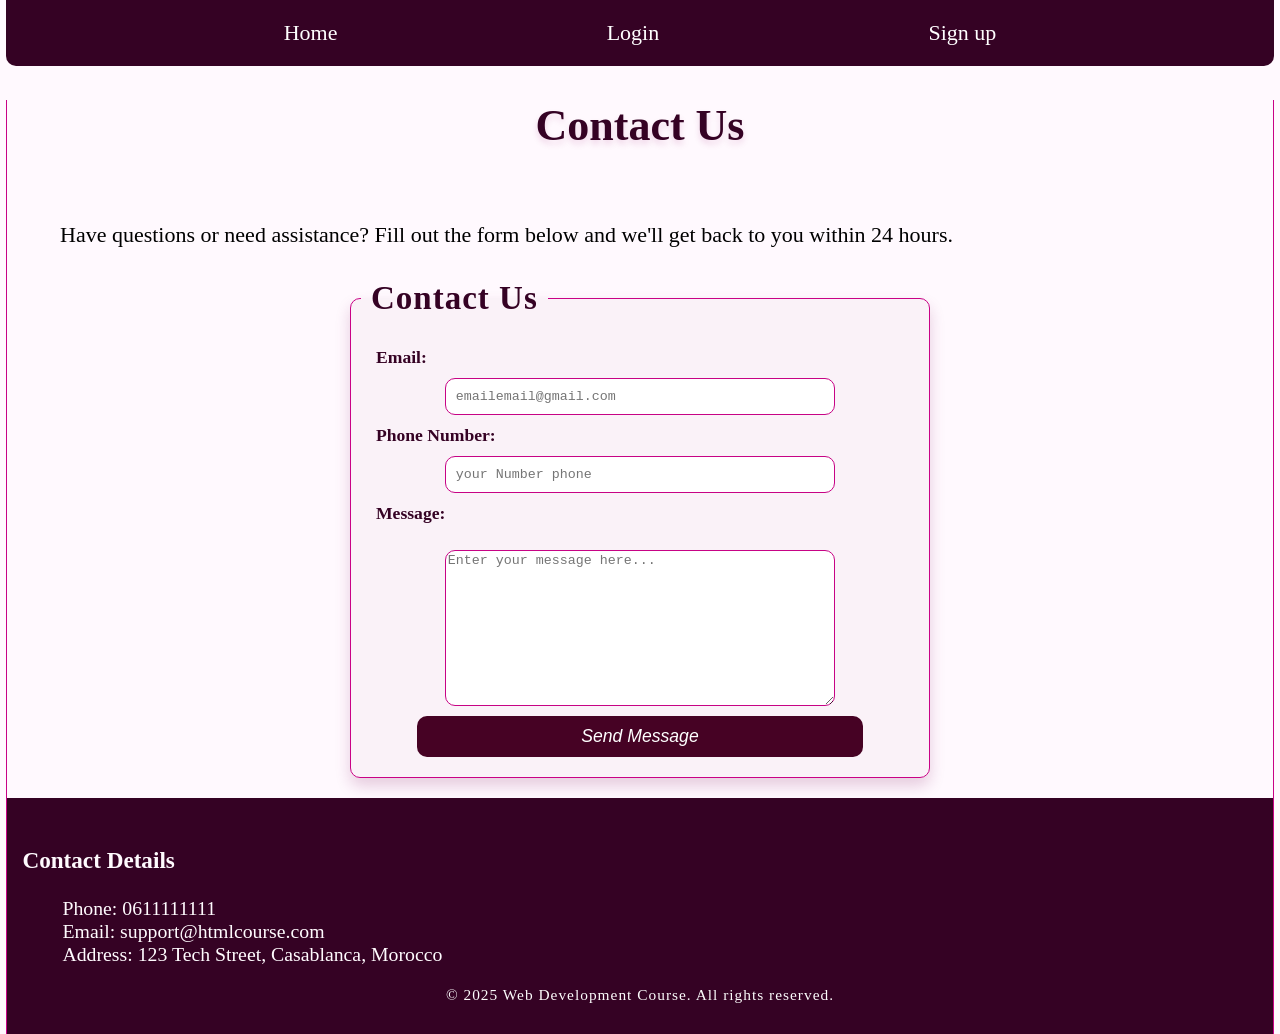
==== contact.html @ 1b8fafeb "first commit" ====
<!DOCTYPE html>
<html lang="en">
    <head>
        <meta charset="UTF-8">
        <meta name="author" content="fatima">
        <meta name="viewport" content="width=device-width, initial-scale=1.0">
        <meta name="description" content="If you need assistance with the course or have technical issues, please 
        fill out the form below, and our team will get back to you within 24 hours.">
         <link rel="stylesheet" href="page.css" type="text/css">
         <title>Have Questions? We’re Here to Help</title>
         <link rel="icon" href="html-5.png" type="image/x-icon">
    </head>
    <body>
        <header>
            <h1>Contact Us</h1>
            <nav>
               <ul>
                    <li><a class="linknav" href="page.html">Home</a></li>
                    <li><a class="linknav" href="login.html">Login</a></li>
                    <li><a class="linknav" href="sign.html">Sign up</a></li>
                   <!-- <li><a class="linknav" href="contact.html">Contact up</a></li>-->
                </ul>
            </nav>
        </header>
        <main>
            <article>
                  
                  
                 <p>Have questions or need assistance? Fill out the form
                     below and we'll get back to you within 24 hours.
                 </p>
                 
                 <fieldset class="fildsetinscr"> 
                    <legend><b>Contact Us</b></legend>
                    <form  action="https://httpbin.org/post" method="post">
                        <label for="email">Email:</label>
                        <input class="input" type="email" name="email" id="email" required placeholder="emailemail@gmail.com">
                       
                       <label for="tel">Phone Number:</label>
                       <input class="input" type="tel" name="tel" id="tel"
                       required placeholder="your Number phone">
                        
                        <label for="message">Message:</label>
                        <br>
                        <textarea class="input" name="message" id="message" rows="10"
                         cols="50" placeholder="Enter your message here..."></textarea>
                        <button  class="button" type="submit">Send Message</button>
                    </form>
                </fieldset>
                
            </article>
        </main>
       <div class="more-info">
        <div class="contact">
                <h3>Contact Details</h3>
                  <ul>
                    <li>Phone: 0611111111</li>
                    <li>Email: support@htmlcourse.com</li>
                    <li>Address: 123 Tech Street, Casablanca, Morocco</li>
                  </ul>
                 </div>
        <footer>
            <p>&copy; 2025 Web Development Course. All rights reserved.</p>
         </footer> </div>
    </body>
</html>
---- page.css ----
/*  Global Styles - الساس ديال الموقع */
* {
    box-sizing: border-box; /* */
}

html {
    font-size: 22px;
}

body {
    min-height: 100vh;
    max-width: 99%;
    margin: auto;
    padding:0;
    border-left: 1px solid #c90286;
    border-right: 1px solid #c90286;
    background-color: #fff9fe; 
}
main {
    max-width: 1200px;
    margin: 0 auto;
    padding: 20px;
}
/*  Typography - العناوين والخطوط */
h1 {
    margin-top: 100px; 
    color: #350224;
    text-shadow:  0 4px 6px rgba(148, 3, 100, 0.15);
    text-align: center;
}
h2 {
    color: #4f0235;
     text-shadow: 0 2px 6px rgba(79, 2, 53, 0.25);
    text-align: center;
}
hr {
    border: 0.1px solid #c90286;
    max-width:99%;
}
.border , .articleborder{
    border: 1px solid #c90286;
    border-radius: 10px;
    padding: 20px;
    margin: 20px auto;
    max-width: 1200px;
}

.subtitle {
    margin-left: 25px;
    margin-bottom: 30px;
}
/*  Images*/

/*  Navigation - شريط التنقل (مجموع فبلاصة وحدة) */
nav {
    position: fixed;
    top: 0;
    left: 0;
    right: 0;
    max-width: 99%;
    margin: 0 auto;
    z-index: 1000;
    
}

nav > ul {
    display: flex;
    justify-content: space-evenly;
    background-color: #350224;
    color: white;
    padding: 20px 10px;
    margin: 0;
    border-radius: 0 0 10px 10px; /* حواف دائرية غير من التحت */
    gap: 2px;
    list-style-type: none; 
}

/* 4. Links & Interactive - الروابط والتفاعل */
li {
    list-style-type: none;
}

li .linknav {
    text-decoration: none; /* */
    color: white;
    transition: 0.3s; /* باش الـ hover يجي ناعم */
}

.linknav:visited {
    color: rgb(234, 220, 236);
}

.linknav:hover, .linknav:focus {
    color: rgba(249, 0, 179, 0.781);
    border: 0.01px solid rgb(202, 0, 158);
    border-radius: 10px;
    padding: 3px;
}
.link{
    color: #72034f;
     text-decoration: none;
     display: flex;
     padding-bottom: 15px;
}
.link:hover{
    color: #72034f;
     text-decoration: underline;
}
/*flexbox caption HTML*/
.html-intro{
    display: flex;
    justify-content: center;
   align-items: center;
    gap:60px;
    margin: 80px auto;
  max-width: 1200px;
  margin-bottom:0;

}
.html-logo{
    width:300px;
    height:auto;
}
.html-text{
  max-width: 600px;
  line-height: 1.6;
  font-size: 1.1rem;
}
/*summary*/
details{
    max-width: 900px;
  margin: 20px auto;
 background-color: #fff9fe; 
  padding: 20px;
  border-radius: 15px;
  box-shadow: 0 10px 25px rgba(53, 2, 36, 0.08);
}
.summary{
    background-color: #f8eaf3;
    padding: 20px 25px;
    border:1px solid #7a014f;
     border-left: 5px solid #7a014f;
  padding: 20px 25px;
  border-radius: 12px;
  font-weight: bold;
    margin-bottom:20px;
    cursor: pointer;
     list-style: none;
}


/*summary list*/
.list-learning li{
  margin-bottom: 12px;
  line-height: 1.6;
  font-family: Arial, Helvetica, sans-serif;
  font-weight: 300;
}

summary::-webkit-details-marker {
  display: none;
}
summary::before {
  content: "▶";
  margin-right: 10px;
  transition: 0.3s;
  display: inline-block;
}
details[open] summary::before {
  transform: rotate(90deg);
}
summary:hover{
    background-color:#f3d9e8;
}
ul strong{
    color: #56053c;
  font-weight: 600;
}

.list-ourcoursese{
    padding: 20px;
    letter-spacing: normal;
    list-style: disc;
}
/* 5. Tables - الجداول */
th, td, caption {
    border: 1px solid #7f0558;
    font-family: 'Courier New', Courier, monospace;
    padding: 0.5rem;

}
tbody tr:nth-child(even){
    background-color:#f6edf3 ;
}
tbody tr:hover{
    background-color: #f5c7e197;
    cursor:default;
}
table {
    border-collapse: collapse; /* أحسن من separate باش يجي الخط رقيق */
    width: 100%;
    margin-top: 20px;
}
/* Formes */
.fieldset-page{
    border: 1px solid #350224;
    border-radius: 10px;
    text-align: center;
    width: 50%;
   margin:auto;
}
legend{
    
    color: #350224;
    padding:6px 15px;
   margin-bottom: 10px;
   font-size: 1.5rem;
   font-weight: 700;
   font-family: 'Times New Roman', Times, serif;
   letter-spacing: 1px;
   padding:10px ; 
    border-radius: 10px;
}
.borderfildset, .fildsetinscr{
    border:1px solid #c90286;
    border-radius: 10px;
    background-color:#a5829a0f;
     box-shadow: 0 8px 15px rgba(132, 27, 97, 0.2);
     padding: 10px;
     margin: 10px auto;
     max-width: 1200px;
    width:50%;
    margin:auto;
    
}

.button{
    width:80%;
    padding:10px 20px;
    display: block;
    margin:10px  auto;
    
}
.button:hover ,.signup:hover{
    background-color:  #6c0652ee;
   color:white;
   box-shadow: 0 5px 15px rgba(127, 1, 75, 0.486);
  cursor:pointer;
  transition: 0.3s;
}
.signup ,.button{background-color: #460224;
    color: white;
    border: none;
     font-size: 0.8rem;
     font-style: oblique;
border-radius:10px;
}
.signup {
    width:30%; 
    padding:10px 20px;
     margin-bottom: 20px;
}
input{
    width: 70%;
    padding: 10px;
    margin: 10px auto;
     font-family: 'Courier New', Courier, monospace;
    display: block;
    border: 1px solid #c70385;
    border-radius: 10px;
}
 .input:focus{
     background-color: #fffbfd;
     outline: none;
    border: 0.9px solid #460224;
    box-shadow: 0 0 5px #c70385;
}

.checkbox {
    display: flex;
    align-items: center;
    gap: 15px;           
    margin: 20px auto;
    width: 80%;         
    justify-content: flex-start;
}

/* 2. تعديل المربع بضبط */
.checkbox input[type="checkbox"] {
    display: inline;      
    width: 15px;          /* حجم ثابت للمربع */
    height: 15px;
    margin: 0;           
    cursor: pointer;
}

/* 3. تعديل النص */
.checkbox label {
    margin: 0;            /* حيدي أي مارجين قديم */
    cursor: pointer;
    font-size: 0.9rem;
    color: #350224;
}
label{
    display: block;
    margin-left: 15px;
    font-size: 0.8rem;
    font-weight: bold;
    color: #350224;
}
textarea{
    width:70%;
    max-width: 100%;
    display: flex;
    margin:auto;
    border: 1px solid #c70385;
    border-radius: 10px;
}
.contact-details{
    background-color: #460224;
    color:white;
    margin-bottom: 0;
}
/*footer*/
.more-info {
    text-align:center;
    background-color: #350224;
    color:white;
    padding: 15px;
    border-top: 10px solid  #350224;
    
}
.contact{
    text-align: start;
    font-size: 0.9rem;
    color:#fffbfe;
}
footer p {
    font-size: 0.7rem;
    letter-spacing: 1px;
    opacity: 0.99; 
}
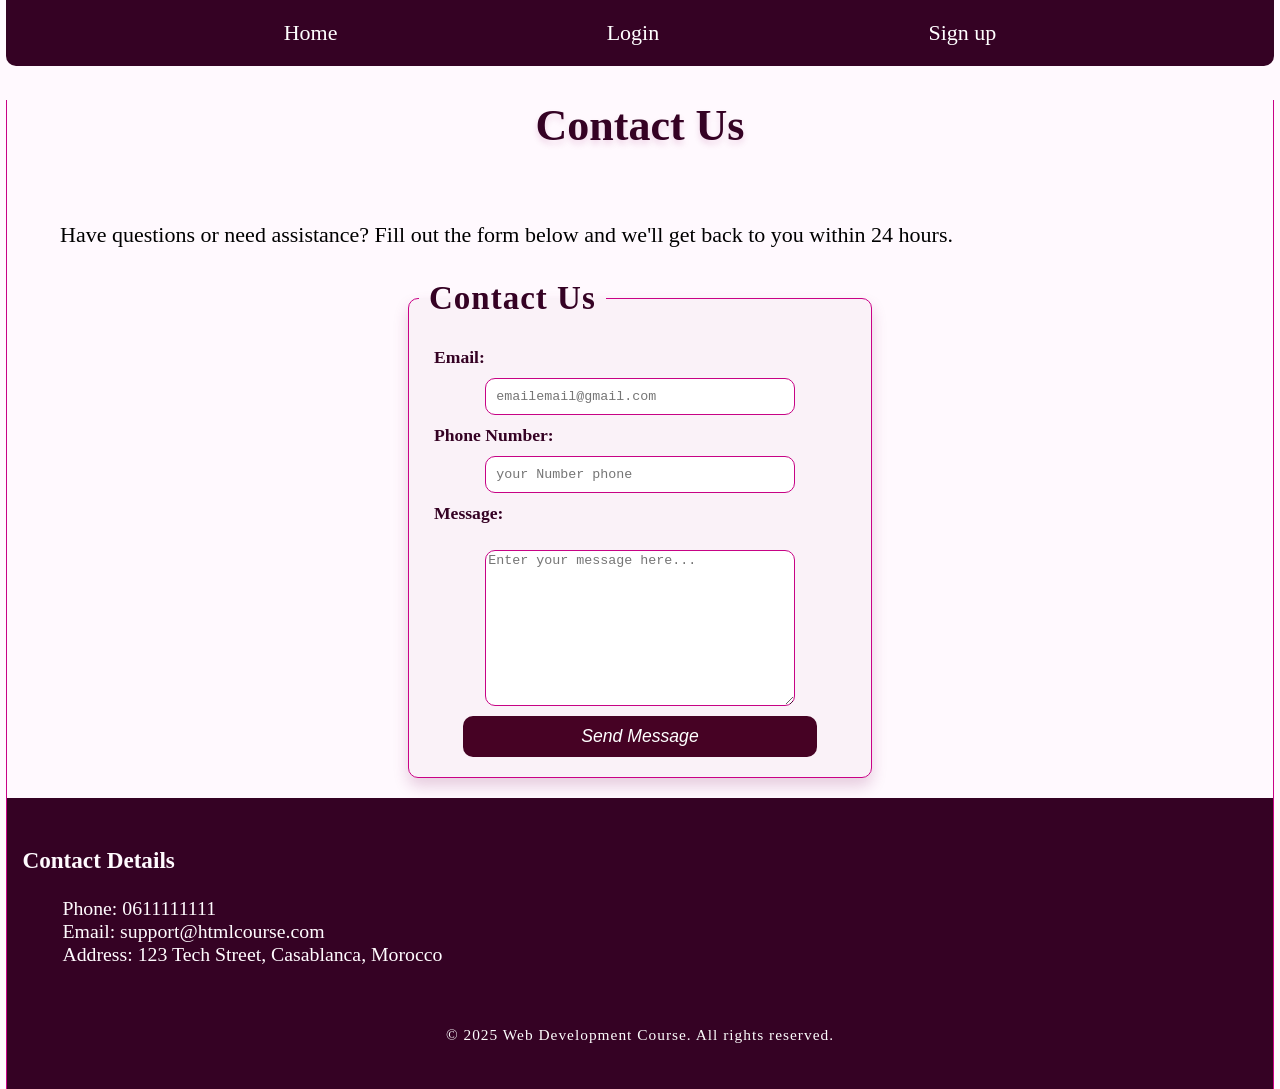
==== commit a95c5eb3: "edite name file" ====
--- a/contact.html
+++ b/contact.html
@@ -15,7 +15,7 @@
             <h1>Contact Us</h1>
             <nav>
                <ul>
-                    <li><a class="linknav" href="page.html">Home</a></li>
+                    <li><a class="linknav" href="index.html">Home</a></li>
                     <li><a class="linknav" href="login.html">Login</a></li>
                     <li><a class="linknav" href="sign.html">Sign up</a></li>
                    <!-- <li><a class="linknav" href="contact.html">Contact up</a></li>-->
--- a/page.css
+++ b/page.css
@@ -1,4 +1,4 @@
-/*  Global Styles - الساس ديال الموقع */
+
 * {
     box-sizing: border-box; /* */
 }
@@ -49,9 +49,18 @@
     margin-left: 25px;
     margin-bottom: 30px;
 }
+abbr[title]:nth-child(1){
+    text-decoration: none;
+    border-bottom:none;
+}
+
 /*  Images*/
-
-/*  Navigation - شريط التنقل (مجموع فبلاصة وحدة) */
+.html-logo{
+    width:300px;
+    height:auto;
+}
+
+/*  Navigation  */
 nav {
     position: fixed;
     top: 0;
@@ -59,8 +68,7 @@
     right: 0;
     max-width: 99%;
     margin: 0 auto;
-    z-index: 1000;
-    
+    z-index: 1000; 
 }
 
 nav > ul {
@@ -70,12 +78,12 @@
     color: white;
     padding: 20px 10px;
     margin: 0;
-    border-radius: 0 0 10px 10px; /* حواف دائرية غير من التحت */
+    border-radius: 0 0 10px 10px; 
     gap: 2px;
     list-style-type: none; 
 }
 
-/* 4. Links & Interactive - الروابط والتفاعل */
+/*  Links & Interactiv*/
 li {
     list-style-type: none;
 }
@@ -83,7 +91,7 @@
 li .linknav {
     text-decoration: none; /* */
     color: white;
-    transition: 0.3s; /* باش الـ hover يجي ناعم */
+    transition: 0.3s; 
 }
 
 .linknav:visited {
@@ -117,10 +125,7 @@
   margin-bottom:0;
 
 }
-.html-logo{
-    width:300px;
-    height:auto;
-}
+
 .html-text{
   max-width: 600px;
   line-height: 1.6;
@@ -182,7 +187,7 @@
     letter-spacing: normal;
     list-style: disc;
 }
-/* 5. Tables - الجداول */
+/*  Tables  */
 th, td, caption {
     border: 1px solid #7f0558;
     font-family: 'Courier New', Courier, monospace;
@@ -197,7 +202,7 @@
     cursor:default;
 }
 table {
-    border-collapse: collapse; /* أحسن من separate باش يجي الخط رقيق */
+    border-collapse: collapse; 
     width: 100%;
     margin-top: 20px;
 }
@@ -229,7 +234,7 @@
      padding: 10px;
      margin: 10px auto;
      max-width: 1200px;
-    width:50%;
+    width:40%;
     margin:auto;
     
 }
@@ -285,18 +290,17 @@
     justify-content: flex-start;
 }
 
-/* 2. تعديل المربع بضبط */
+
 .checkbox input[type="checkbox"] {
     display: inline;      
-    width: 15px;          /* حجم ثابت للمربع */
+    width: 15px;         
     height: 15px;
     margin: 0;           
     cursor: pointer;
 }
 
-/* 3. تعديل النص */
 .checkbox label {
-    margin: 0;            /* حيدي أي مارجين قديم */
+    margin: 0;            
     cursor: pointer;
     font-size: 0.9rem;
     color: #350224;
@@ -322,7 +326,7 @@
     margin-bottom: 0;
 }
 /*footer*/
-.more-info {
+.more-info,footer{
     text-align:center;
     background-color: #350224;
     color:white;
@@ -340,3 +344,42 @@
     letter-spacing: 1px;
     opacity: 0.99; 
 }
+/* Responsive Design */
+@media(max-width: 660px){
+    nav > ul {
+        font-size: 0.6rem !important;
+        gap: 10px;
+    }
+    header{
+        font-size: calc(100% - 0.1rem);
+    }
+    .html-intro{
+        flex-direction: column;
+        gap: 20px;
+        margin: 40px auto;
+    }
+    body,.html-text{
+        font-size: 0.7rem;
+    }
+   body{
+    min-width: 360px;
+    margin:auto;
+   }
+    .html-logo{
+        width:90%;
+    }
+    .fieldset-page{
+        width: 90%;
+    }
+    .borderfildset, .fildsetinscr{
+        width: 70%;
+    }
+    .signup{
+        width: 50%;
+    }
+    .table{
+    width: 50%;
+    font-size: 0.6rem;   
+    margin:0 
+    }
+}
